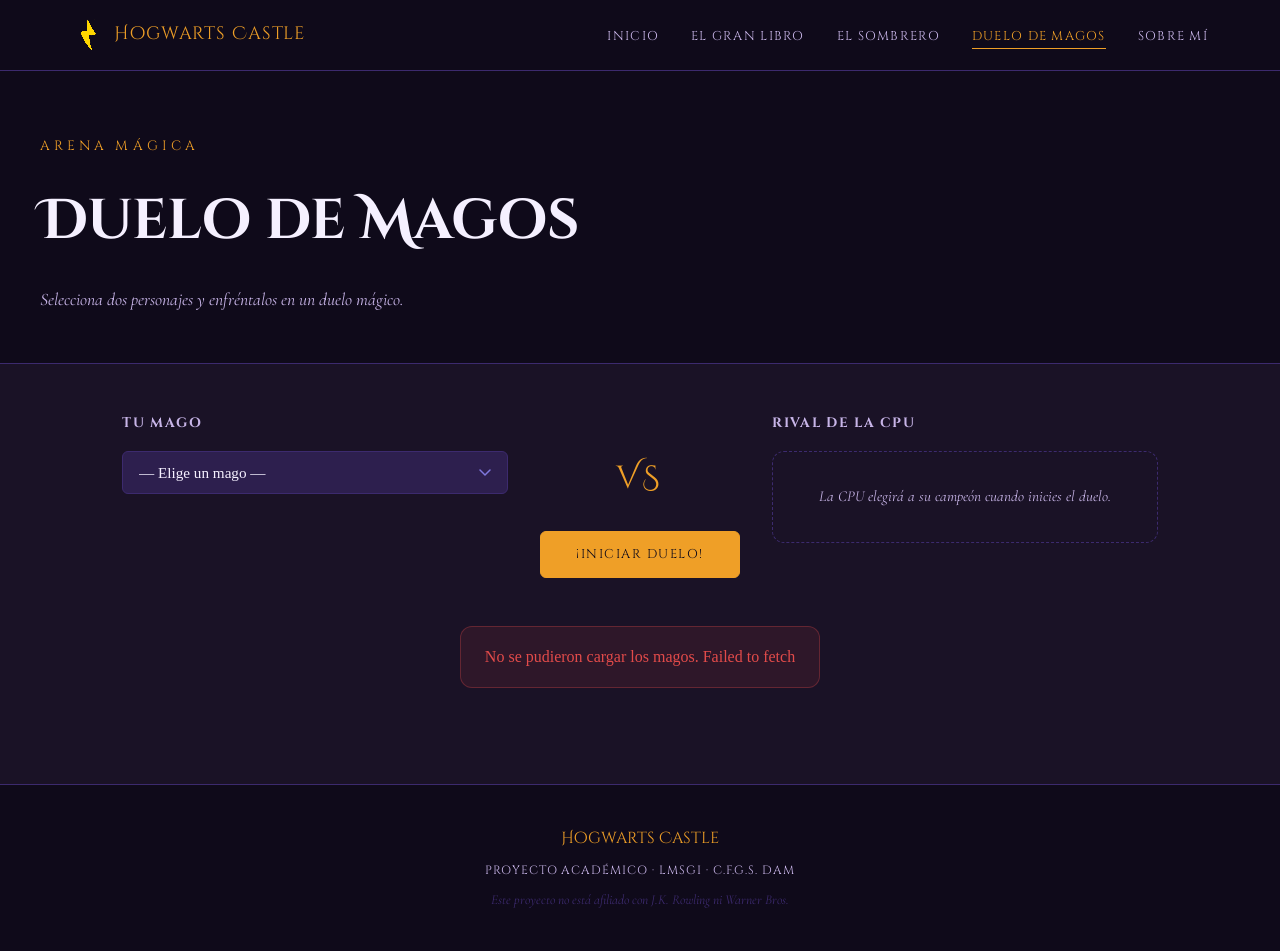
==== pages/duelo.html @ 5b871b7b "version buena sin comentarios completados" ====
<!DOCTYPE html>
<html lang="es">
  <head>
    <meta charset="UTF-8" />
    <meta name="viewport" content="width=device-width, initial-scale=1.0" />
    <meta name="author" content="TuNombre" />
    <meta name="description" content="Duelo de Magos - Enfrenta a dos personajes de Harry Potter" />
    <title>Duelo de Magos | Hogwarts Castle</title>
    <link rel="icon" type="image/x-icon" href="../img/favicon.png" />
    <link rel="stylesheet" href="../css/styles.css" />
    <link rel="preconnect" href="https://fonts.googleapis.com" />
    <link rel="preconnect" href="https://fonts.gstatic.com" crossorigin />
    <link
      href="https://fonts.googleapis.com/css2?family=Cinzel:wght@400;700&family=Cinzel+Decorative:wght@400;700&family=IM+Fell+English:ital,wght@0,400;1,400&family=Cormorant+Garamond:ital,wght@0,400;0,600;1,400&family=Crimson+Text:ital,wght@0,400;1,400&display=swap"
      rel="stylesheet"
    />
  </head>
  <body>

    <!-- HEADER -->
    <header class="site-header">
      <div class="header-inner">
        <div class="logo">
          <img src="../img/logo.png" alt="Logo" class="logo-symbol" />
          <a href="../index.html" class="logo-text">Hogwarts Castle</a>
        </div>
        <nav class="main-nav">
          <button class="nav-toggle" aria-label="Abrir menú">&#9776;</button>
          <ul class="nav-list">
            <li><a href="../index.html" class="nav-link">Inicio</a></li>
            <li><a href="libro.html" class="nav-link">El Gran Libro</a></li>
            <li><a href="sombrero.html" class="nav-link">El Sombrero</a></li>
            <li><a href="duelo.html" class="nav-link active">Duelo de Magos</a></li>
            <li><a href="sobre-mi.html" class="nav-link">Sobre mí</a></li>
          </ul>
        </nav>
      </div>
    </header>

    <!-- MAIN -->
    <main class="site-main">

      <!-- PAGE HERO -->
      <section class="page-hero">
        <div class="page-hero__content">
          <p class="hero-eyebrow">Arena mágica</p>
          <h1 class="page-hero__title">Duelo de Magos</h1>
          <p class="page-hero__desc">
            Selecciona dos personajes y enfréntalos en un duelo mágico.
          </p>
        </div>
      </section>

      <!-- SELECCIÓN DE MAGOS -->
      <section class="duel-section">
        <div class="duel-container">

          <!-- MAGO 1 — elegido por el jugador -->
          <div class="duelist-panel" id="panel-1">
            <h2 class="duelist-panel__title">Tu mago</h2>
            <select class="duelist-select" id="select-1" aria-label="Seleccionar tu mago">
              <option value="">— Elige un mago —</option>
            </select>
            <div class="duelist-card hidden" id="card-1"></div>
          </div>

          <!-- VS -->
          <div class="duel-vs" aria-hidden="true">
            <span class="duel-vs__text">VS</span>
            <button class="btn btn--primary duel-btn" id="btn-duel">
              ¡Iniciar duelo!
            </button>
          </div>

          <!-- MAGO 2 — elegido por la CPU -->
          <div class="duelist-panel" id="panel-2">
            <h2 class="duelist-panel__title">Rival de la CPU</h2>
            <p class="cpu-hint" id="cpu-hint">
              La CPU elegirá a su campeón cuando inicies el duelo.
            </p>
            <div class="duelist-card hidden" id="card-2"></div>
          </div>

        </div>

        <!-- RESULTADO DEL DUELO -->
        <div class="duel-result hidden" id="duel-result">
          <p class="duel-result__text" id="duel-result-text"></p>
        </div>

        <!-- ESTADOS -->
        <div class="loading-state hidden" id="duel-loading">
          <p class="loading-text">Cargando magos...</p>
        </div>
        <div class="error-state hidden" id="duel-error">
          <p class="error-text" id="duel-error-text"></p>
        </div>

      </section>

    </main>

    <!-- FOOTER -->
    <footer class="site-footer">
      <div class="footer-inner">
        <p class="footer-brand">Hogwarts Castle</p>
        <p class="footer-copy">Proyecto académico · LMSGI · C.F.G.S. DAM</p>
        <p class="footer-disclaimer">Este proyecto no está afiliado con J.K. Rowling ni Warner Bros.</p>
      </div>
    </footer>

    <script src="../js/script.js"></script>
  </body>
</html>
---- css/styles.css ----
/* =============================================
   HOGWARTS CASTLE — styles.css
   Fuente de referencia: lenguajecss.com
   ============================================= */

/* --- VARIABLES CSS ---
   lenguajecss.com → CSS → Custom Properties */
:root {
  --color-bg:         #1A1226;
  --color-bg-card:    #2D1F4E;
  --color-bg-deep:    #0F0A1A;
  --color-accent:     #7F77DD;
  --color-gold:       #EF9F27;
  --color-text:       #F5F0FF;
  --color-text-muted: #C8B5E8;
  --color-border:     #3C2A6E;

  --color-gryffindor: #740001;
  --color-gryffindor-gold: #FFC500;
  --color-slytherin:  #1A472A;
  --color-slytherin-silver: #C0C0C0;
  --color-ravenclaw:  #0E1A40;
  --color-ravenclaw-bronze: #946B2D;
  --color-hufflepuff: #ECB939;
  --color-hufflepuff-black: #2E2E2E;

  --font-display:  'Cinzel Decorative', serif;
  --font-heading:  'Cinzel', serif;
  --font-body:     'IM Fell English', serif;
  --font-elegant:  'Cormorant Garamond', serif;

  --radius-sm:  6px;
  --radius-md:  12px;
  --radius-lg:  20px;

  --transition: 0.3s ease;
}

/* --- RESET BÁSICO ---
   lenguajehtml.com → HTML → Estructura */
*, *::before, *::after {
  box-sizing: border-box;
  margin: 0;
  padding: 0;
}

/* --- SCROLLBAR PERSONALIZADA ---
   NIVEL INTERMEDIO — Pseudoelementos ::-webkit-scrollbar para decorar
   la barra de scroll en navegadores Chromium y Safari.
   @see https://lenguajecss.com/css/otras-propiedades/scrollbar/ */
::-webkit-scrollbar {
  width: 8px;
}

::-webkit-scrollbar-track {
  background-color: var(--color-bg-deep);
  border-left: 1px solid var(--color-border);
}

::-webkit-scrollbar-thumb {
  background-color: var(--color-bg-card);
  border-radius: 10px;
  border: 2px solid var(--color-bg-deep);
}

::-webkit-scrollbar-thumb:hover {
  background-color: var(--color-accent);
}

::-webkit-scrollbar-corner {
  background-color: var(--color-bg-deep);
}

/* --- BASE ---
   lenguajecss.com → CSS → Selectores */
html {
  scroll-behavior: smooth;
}

body {
  background-color: var(--color-bg);
  color: var(--color-text);
  font-family: var(--font-body);
  font-size: 1rem;
  line-height: 1.7;
  min-height: 100vh;
  display: flex;
  flex-direction: column;
}

a {
  color: inherit;
  text-decoration: none;
}

ul {
  list-style: none;
}

img {
  max-width: 100%;
  display: block;
}

/* =============================================
   HEADER
   lenguajecss.com → CSS → Flexbox
   ============================================= */
.site-header {
  position: sticky;
  top: 0;
  z-index: 100;
  background-color: var(--color-bg-deep);
  border-bottom: 1px solid var(--color-border);
}

.header-inner {
  max-width: 1200px;
  margin: 0 auto;
  padding: 0 2rem;
  height: 70px;
  display: flex;
  align-items: center;
  justify-content: space-between;
}

/* Logo */
.logo {
  display: flex;
  align-items: center;
  gap: 10px;
}

.logo-symbol {
  font-size: 1.4rem;
  color: var(--color-gold);
}

.logo-text {
  font-family: var(--font-display);
  font-size: 1.1rem;
  color: var(--color-gold);
  letter-spacing: 0.05em;
}

/* Nav */
.nav-list {
  display: flex;
  gap: 2rem;
  align-items: center;
}

.nav-link {
  font-family: var(--font-heading);
  font-size: 0.8rem;
  letter-spacing: 0.1em;
  color: var(--color-text-muted);
  text-transform: uppercase;
  transition: color var(--transition);
  position: relative;
}

/* lenguajecss.com → CSS → Pseudoelementos */
.nav-link::after {
  content: '';
  position: absolute;
  bottom: -4px;
  left: 0;
  width: 0;
  height: 1px;
  background-color: var(--color-gold);
  transition: width var(--transition);
}

.nav-link:hover,
.nav-link.active {
  color: var(--color-gold);
}

.nav-link:hover::after,
.nav-link.active::after {
  width: 100%;
}

/* Botón hamburguesa (oculto por defecto en desktop) */
.nav-toggle {
  display: none;
  background: none;
  border: 1px solid var(--color-border);
  color: var(--color-text);
  font-size: 1.2rem;
  padding: 6px 10px;
  border-radius: var(--radius-sm);
  cursor: pointer;
  transition: border-color var(--transition);
}

.nav-toggle:hover {
  border-color: var(--color-gold);
  color: var(--color-gold);
}

/* =============================================
   MAIN
   ============================================= */
.site-main {
  flex: 1;
}

/* =============================================
   HERO
   lenguajecss.com → CSS → Position
   lenguajecss.com → CSS → Animations
   ============================================= */
.hero {
  position: relative;
  min-height: 92vh;
  display: flex;
  align-items: center;
  justify-content: center;
  overflow: hidden;
  text-align: center;
  padding: 4rem 2rem;
}

/* Fondo estrellado animado
   lenguajecss.com → CSS → Animations → @keyframes */
.hero-bg {
  position: absolute;
  inset: 0;
  background-color: var(--color-bg-deep);
  z-index: 0;
}

.stars {
  position: absolute;
  inset: 0;
  background-image:
    radial-gradient(1px 1px at 10% 20%, #fff 0%, transparent 100%),
    radial-gradient(1px 1px at 30% 60%, #fff 0%, transparent 100%),
    radial-gradient(1px 1px at 50% 10%, #fff 0%, transparent 100%),
    radial-gradient(1px 1px at 70% 80%, #fff 0%, transparent 100%),
    radial-gradient(1px 1px at 90% 40%, #fff 0%, transparent 100%),
    radial-gradient(1px 1px at 20% 90%, #fff 0%, transparent 100%),
    radial-gradient(1px 1px at 60% 50%, #fff 0%, transparent 100%),
    radial-gradient(1px 1px at 80% 15%, #fff 0%, transparent 100%),
    radial-gradient(1px 1px at 40% 35%, #fff 0%, transparent 100%),
    radial-gradient(1px 1px at 55% 75%, #fff 0%, transparent 100%);
  opacity: 0.6;
  animation: twinkle 4s ease-in-out infinite alternate;
}

.stars--2 {
  background-image:
    radial-gradient(1px 1px at 15% 55%, #C8B5E8 0%, transparent 100%),
    radial-gradient(1px 1px at 45% 25%, #C8B5E8 0%, transparent 100%),
    radial-gradient(1px 1px at 75% 65%, #C8B5E8 0%, transparent 100%),
    radial-gradient(1px 1px at 85% 90%, #C8B5E8 0%, transparent 100%),
    radial-gradient(1px 1px at 25% 45%, #C8B5E8 0%, transparent 100%),
    radial-gradient(1px 1px at 65% 30%, #C8B5E8 0%, transparent 100%);
  opacity: 0.4;
  animation: twinkle 6s ease-in-out infinite alternate-reverse;
}

.stars--3 {
  background-image:
    radial-gradient(2px 2px at 35% 70%, var(--color-gold) 0%, transparent 100%),
    radial-gradient(2px 2px at 60% 20%, var(--color-gold) 0%, transparent 100%),
    radial-gradient(2px 2px at 80% 50%, var(--color-gold) 0%, transparent 100%);
  opacity: 0.3;
  animation: twinkle 8s ease-in-out infinite alternate;
}

@keyframes twinkle {
  0%   { opacity: 0.3; }
  100% { opacity: 0.8; }
}

/* Contenido hero */
.hero-content {
  position: relative;
  z-index: 1;
  max-width: 700px;
}

.hero-eyebrow {
  font-family: var(--font-heading);
  font-size: 0.85rem;
  letter-spacing: 0.3em;
  text-transform: uppercase;
  color: var(--color-gold);
  margin-bottom: 1rem;
  animation: fadeInDown 0.8s ease both;
}

.hero-title {
  font-family: var(--font-display);
  font-size: clamp(2.5rem, 8vw, 5rem);
  color: var(--color-text);
  line-height: 1.1;
  margin-bottom: 1.5rem;
  animation: fadeInDown 0.8s ease 0.2s both;
}

/* lenguajecss.com → CSS → Text → text-shadow */
.hero-title {
  text-shadow: 0 0 40px rgba(127, 119, 221, 0.4);
}

.hero-subtitle {
  font-family: var(--font-elegant);
  font-size: 1.2rem;
  font-style: italic;
  color: var(--color-text-muted);
  margin-bottom: 2.5rem;
  animation: fadeInDown 0.8s ease 0.4s both;
}

/* Runas decorativas
   lenguajecss.com → CSS → Position → absolute */
.hero-deco {
  position: absolute;
  inset: 0;
  z-index: 0;
  pointer-events: none;
}

.deco-rune {
  position: absolute;
  font-family: var(--font-display);
  font-size: 8rem;
  color: var(--color-accent);
  opacity: 0.04;
  animation: float 6s ease-in-out infinite;
}

.deco-rune:nth-child(1) { top: 10%; left: 5%; }
.deco-rune--2           { top: 60%; right: 5%; animation-delay: 2s; }
.deco-rune--3           { bottom: 10%; left: 45%; animation-delay: 4s; }

@keyframes float {
  0%, 100% { transform: translateY(0); }
  50%       { transform: translateY(-6px); }
}

/* =============================================
   BOTONES
   lenguajecss.com → CSS → Transitions
   ============================================= */
.btn {
  display: inline-block;
  font-family: var(--font-heading);
  font-size: 0.8rem;
  letter-spacing: 0.12em;
  text-transform: uppercase;
  padding: 0.9rem 2.2rem;
  border-radius: var(--radius-sm);
  border: 1px solid currentColor;
  cursor: pointer;
  transition: background-color var(--transition),
              color var(--transition),
              transform var(--transition),
              box-shadow var(--transition);
  animation: fadeInDown 0.8s ease 0.6s both;
}

.btn:hover {
  transform: translateY(-2px);
}

.btn:active {
  transform: translateY(0) scale(0.98);
}

.btn--primary {
  background-color: var(--color-gold);
  color: var(--color-bg-deep);
  border-color: var(--color-gold);
}

.btn--primary:hover {
  background-color: transparent;
  color: var(--color-gold);
  box-shadow: 0 0 20px rgba(239, 159, 39, 0.3);
}

.btn--card {
  background-color: transparent;
  color: var(--color-text-muted);
  border-color: var(--color-border);
  width: 100%;
  text-align: center;
  margin-top: auto;
}

.btn--card:hover {
  border-color: var(--color-accent);
  color: var(--color-text);
  background-color: rgba(127, 119, 221, 0.1);
}

.btn--gold {
  border-color: var(--color-gold);
  color: var(--color-gold);
}

.btn--gold:hover {
  background-color: rgba(239, 159, 39, 0.15);
  box-shadow: 0 0 20px rgba(239, 159, 39, 0.2);
}

.btn--purple {
  border-color: var(--color-accent);
  color: var(--color-accent);
}

.btn--purple:hover {
  background-color: rgba(127, 119, 221, 0.15);
  box-shadow: 0 0 20px rgba(127, 119, 221, 0.2);
}

/* =============================================
   SECCIÓN CARDS
   lenguajecss.com → CSS → Grid
   ============================================= */
.sections {
  padding: 6rem 2rem;
  max-width: 1200px;
  margin: 0 auto;
}

.section-header {
  text-align: center;
  margin-bottom: 4rem;
}

.section-title {
  font-family: var(--font-heading);
  font-size: clamp(1.5rem, 4vw, 2.2rem);
  letter-spacing: 0.08em;
  color: var(--color-text);
  margin-bottom: 0.8rem;
}

.section-desc {
  font-family: var(--font-elegant);
  font-size: 1.1rem;
  font-style: italic;
  color: var(--color-text-muted);
}

.cards-grid {
  display: grid;
  grid-template-columns: repeat(auto-fit, minmax(300px, 1fr));
  gap: 2rem;
}

/* =============================================
   PORTAL CARDS
   lenguajecss.com → CSS → Flexbox
   lenguajecss.com → CSS → Transitions
   ============================================= */
.portal-card {
  position: relative;
  background-color: var(--color-bg-card);
  border: 1px solid var(--color-border);
  border-radius: var(--radius-md);
  padding: 2.5rem 2rem;
  display: flex;
  flex-direction: column;
  gap: 1.2rem;
  overflow: hidden;
  transition: transform var(--transition), border-color var(--transition);
}

.portal-card:hover {
  transform: translateY(-6px);
  border-color: var(--color-accent);
}

.portal-card--featured {
  border-color: var(--color-gold);
}

.portal-card--featured:hover {
  border-color: var(--color-gold);
}

/* Glow de fondo
   lenguajecss.com → CSS → Position */
.portal-card__glow {
  position: absolute;
  top: -40px;
  right: -40px;
  width: 140px;
  height: 140px;
  border-radius: 16px;
  background-color: var(--color-accent);
  opacity: 0.07;
  transition: opacity var(--transition);
  pointer-events: none;
}

.portal-card:hover .portal-card__glow {
  opacity: 0.14;
}

.portal-card__glow--gold     { background-color: var(--color-gold); }
.portal-card__glow--purple   { background-color: var(--color-accent); }

.portal-card__icon {
  font-size: 2.5rem;
  line-height: 1;
}

.portal-card__title {
  font-family: var(--font-heading);
  font-size: 1.1rem;
  letter-spacing: 0.06em;
  color: var(--color-text);
}

.portal-card__desc {
  font-family: var(--font-body);
  font-size: 0.95rem;
  color: var(--color-text-muted);
  line-height: 1.7;
}

.portal-card__badge {
  display: inline-block;
  font-family: var(--font-heading);
  font-size: 0.7rem;
  letter-spacing: 0.12em;
  text-transform: uppercase;
  padding: 4px 12px;
  border-radius: 20px;
  background-color: rgba(239, 159, 39, 0.15);
  color: var(--color-gold);
  border: 1px solid rgba(239, 159, 39, 0.3);
  width: fit-content;
}

.portal-card__badge--purple {
  background-color: rgba(127, 119, 221, 0.15);
  color: var(--color-accent);
  border-color: rgba(127, 119, 221, 0.3);
}

/* Tags de casas */
.portal-card__tags {
  display: flex;
  flex-wrap: wrap;
  gap: 6px;
}

.tag {
  font-family: var(--font-heading);
  font-size: 0.65rem;
  letter-spacing: 0.08em;
  text-transform: uppercase;
  padding: 3px 10px;
  border-radius: 20px;
  border: 1px solid transparent;
}

.tag--gryffindor {
  background-color: rgba(116, 0, 1, 0.3);
  color: var(--color-gryffindor-gold);
  border-color: rgba(116, 0, 1, 0.5);
}

.tag--slytherin {
  background-color: rgba(26, 71, 42, 0.3);
  color: var(--color-slytherin-silver);
  border-color: rgba(26, 71, 42, 0.5);
}

.tag--ravenclaw {
  background-color: rgba(14, 26, 64, 0.5);
  color: var(--color-ravenclaw-bronze);
  border-color: rgba(14, 26, 64, 0.8);
}

.tag--hufflepuff {
  background-color: rgba(236, 185, 57, 0.15);
  color: var(--color-hufflepuff);
  border-color: rgba(236, 185, 57, 0.3);
}

/* =============================================
   CITA MÁGICA
   lenguajecss.com → CSS → Text
   ============================================= */
.quote-section {
  padding: 5rem 2rem;
  background-color: var(--color-bg-deep);
  border-top: 1px solid var(--color-border);
  border-bottom: 1px solid var(--color-border);
}

.magic-quote {
  max-width: 800px;
  margin: 0 auto;
  text-align: center;
}

.magic-quote__text {
  font-family: var(--font-elegant);
  font-size: clamp(1.2rem, 3vw, 1.8rem);
  font-style: italic;
  color: var(--color-text-muted);
  line-height: 1.6;
  margin-bottom: 1.5rem;
}

.magic-quote__author {
  font-family: var(--font-heading);
  font-size: 0.8rem;
  letter-spacing: 0.15em;
  color: var(--color-gold);
  text-transform: uppercase;
  font-style: normal;
}

/* =============================================
   FOOTER
   lenguajecss.com → CSS → Flexbox
   ============================================= */
.site-footer {
  background-color: var(--color-bg-deep);
  border-top: 1px solid var(--color-border);
  padding: 2.5rem 2rem;
}

.footer-inner {
  max-width: 1200px;
  margin: 0 auto;
  text-align: center;
  display: flex;
  flex-direction: column;
  gap: 0.5rem;
}

.footer-brand {
  font-family: var(--font-display);
  font-size: 1rem;
  color: var(--color-gold);
}

.footer-copy {
  font-family: var(--font-heading);
  font-size: 0.75rem;
  letter-spacing: 0.08em;
  color: var(--color-text-muted);
  text-transform: uppercase;
}

.footer-disclaimer {
  font-family: var(--font-elegant);
  font-size: 0.85rem;
  font-style: italic;
  color: var(--color-border);
}

/* =============================================
   ANIMACIONES DE ENTRADA
   lenguajecss.com → CSS → Animations
   ============================================= */
@keyframes fadeInDown {
  from {
    opacity: 0;
    transform: translateY(-20px);
  }
  to {
    opacity: 1;
    transform: translateY(0);
  }
}

@keyframes fadeInUp {
  from {
    opacity: 0;
    transform: translateY(20px);
  }
  to {
    opacity: 1;
    transform: translateY(0);
  }
}

/* Animación de entrada para las cards
   lenguajecss.com → CSS → Animations → animation-delay */
.portal-card:nth-child(1) { animation: fadeInUp 0.6s ease 0.1s both; }
.portal-card:nth-child(2) { animation: fadeInUp 0.6s ease 0.3s both; }
.portal-card:nth-child(3) { animation: fadeInUp 0.6s ease 0.5s both; }

/* =============================================
   RESPONSIVE
   lenguajecss.com → CSS → Media Queries
   ============================================= */
@media (max-width: 768px) {
  .nav-toggle {
    display: block;
  }

  .nav-list {
    display: none;
    position: absolute;
    top: 70px;
    left: 0;
    right: 0;
    background-color: var(--color-bg-deep);
    border-bottom: 1px solid var(--color-border);
    flex-direction: column;
    gap: 0;
    padding: 1rem 0;
    z-index: 99;
  }

  .nav-list.nav-list--open {
    display: flex;
  }

  .nav-link {
    padding: 0.8rem 2rem;
    width: 100%;
    display: block;
  }

  .cards-grid {
    grid-template-columns: 1fr;
  }

  .hero-title {
    font-size: 2.5rem;
  }
}

/* =============================================
   PAGE HERO (páginas internas)
   lenguajecss.com → CSS → Flexbox
   ============================================= */
.page-hero {
  background-color: var(--color-bg-deep);
  border-bottom: 1px solid var(--color-border);
  padding: 4rem 2rem 3rem;
}

.page-hero__content {
  max-width: 1200px;
  margin: 0 auto;
}

.page-hero__title {
  font-family: var(--font-display);
  font-size: clamp(2rem, 5vw, 3.5rem);
  color: var(--color-text);
  margin-bottom: 1rem;
  animation: fadeInDown 0.6s ease both;
}

.page-hero__desc {
  font-family: var(--font-elegant);
  font-size: 1.1rem;
  font-style: italic;
  color: var(--color-text-muted);
  max-width: 600px;
  animation: fadeInDown 0.6s ease 0.2s both;
}

/* =============================================
   ESTADOS COMPARTIDOS: carga, error, hidden
   lenguajecss.com → CSS → Display
   ============================================= */
.hidden {
  display: none !important;
}

.loading-state {
  text-align: center;
  padding: 4rem 2rem;
}

.loading-text {
  font-family: var(--font-elegant);
  font-size: 1.1rem;
  font-style: italic;
  color: var(--color-text-muted);
  animation: pulse 1.5s ease-in-out infinite;
}

@keyframes pulse {
  0%, 100% { opacity: 0.5; }
  50%       { opacity: 1; }
}

.error-state {
  text-align: center;
  padding: 3rem 2rem;
}

.error-text {
  font-family: var(--font-body);
  font-size: 1rem;
  color: #E24B4A;
  background-color: rgba(226, 75, 74, 0.1);
  border: 1px solid rgba(226, 75, 74, 0.3);
  border-radius: var(--radius-md);
  padding: 1rem 1.5rem;
  display: inline-block;
}

/* =============================================
   LIBRO.HTML — FILTROS
   lenguajecss.com → CSS → Flexbox
   ============================================= */
.filters-section {
  padding: 2rem 2rem 0;
  max-width: 1200px;
  margin: 0 auto;
}

.filters-inner {
  display: flex;
  align-items: center;
  gap: 1.2rem;
  flex-wrap: wrap;
}

.filters-label {
  font-family: var(--font-heading);
  font-size: 0.75rem;
  letter-spacing: 0.1em;
  text-transform: uppercase;
  color: var(--color-text-muted);
  white-space: nowrap;
}

.filters-group {
  display: flex;
  gap: 0.6rem;
  flex-wrap: wrap;
}

/* Botones de filtro
   lenguajecss.com → CSS → Transitions */
.filter-btn {
  font-family: var(--font-heading);
  font-size: 0.72rem;
  letter-spacing: 0.1em;
  text-transform: uppercase;
  padding: 0.5rem 1.2rem;
  border-radius: 20px;
  border: 1px solid var(--color-border);
  background-color: transparent;
  color: var(--color-text-muted);
  cursor: pointer;
  transition: all var(--transition);
}

.filter-btn:hover {
  border-color: var(--color-accent);
  color: var(--color-text);
}

.filter-btn.active {
  color: var(--color-text);
}

.filter-btn--all.active {
  background-color: var(--color-accent);
  border-color: var(--color-accent);
  color: #fff;
}

.filter-btn--gryffindor { border-color: rgba(116,0,1,0.5); color: var(--color-gryffindor-gold); }
.filter-btn--gryffindor:hover,
.filter-btn--gryffindor.active {
  background-color: var(--color-gryffindor);
  border-color: var(--color-gryffindor);
  color: var(--color-gryffindor-gold);
}

.filter-btn--slytherin { border-color: rgba(26,71,42,0.5); color: var(--color-slytherin-silver); }
.filter-btn--slytherin:hover,
.filter-btn--slytherin.active {
  background-color: var(--color-slytherin);
  border-color: var(--color-slytherin);
  color: var(--color-slytherin-silver);
}

.filter-btn--ravenclaw { border-color: rgba(14,26,64,0.8); color: var(--color-ravenclaw-bronze); }
.filter-btn--ravenclaw:hover,
.filter-btn--ravenclaw.active {
  background-color: var(--color-ravenclaw);
  border-color: var(--color-ravenclaw);
  color: var(--color-ravenclaw-bronze);
}

.filter-btn--hufflepuff { border-color: rgba(236,185,57,0.3); color: var(--color-hufflepuff); }
.filter-btn--hufflepuff:hover,
.filter-btn--hufflepuff.active {
  background-color: rgba(236,185,57,0.2);
  border-color: var(--color-hufflepuff);
  color: var(--color-hufflepuff);
}

/* =============================================
   LIBRO.HTML — BUSCADOR
   lenguajecss.com → CSS → Forms
   ============================================= */
.search-section {
  padding: 1.5rem 2rem 0;
  max-width: 1200px;
  margin: 0 auto;
  display: flex;
  justify-content: center;
}

.search-inner {
  max-width: 460px;
  width: 100%;
}

.search-input {
  width: 100%;
  padding: 0.75rem 1.2rem;
  background-color: var(--color-bg-card);
  border: 1px solid var(--color-border);
  border-radius: var(--radius-sm);
  color: var(--color-text);
  font-family: var(--font-body);
  font-size: 0.95rem;
  transition: border-color var(--transition);
  outline: none;
}

.search-input::placeholder {
  color: var(--color-text-muted);
  opacity: 0.6;
}

.search-input:focus {
  border-color: var(--color-accent);
}

.results-count {
  max-width: 1200px;
  margin: 1rem auto 0;
  padding: 0 2rem;
  font-family: var(--font-heading);
  font-size: 0.75rem;
  letter-spacing: 0.08em;
  text-transform: uppercase;
  color: var(--color-text-muted);
}

/* =============================================
   LIBRO.HTML — GRID DE PERSONAJES
   lenguajecss.com → CSS → Grid
   ============================================= */
.characters-section {
  max-width: 1200px;
  margin: 0 auto;
  padding: 2rem;
}

.characters-grid {
  display: grid;
  grid-template-columns: repeat(auto-fill, minmax(200px, 1fr));
  gap: 1.5rem;
}

/* Tarjeta de personaje
   lenguajecss.com → CSS → Transitions */
.character-card {
  background-color: var(--color-bg-card);
  border: 1px solid var(--color-border);
  border-radius: var(--radius-md);
  overflow: hidden;
  cursor: pointer;
  transition: transform var(--transition), border-color var(--transition);
  animation: fadeInUp 0.4s ease both;
}

.character-card:hover {
  transform: translateY(-4px);
  border-color: var(--color-accent);
}

.character-card.gryffindor { border-color: rgba(116,0,1,0.6); }
.character-card.gryffindor:hover { border-color: var(--color-gryffindor-gold); }
.character-card.slytherin  { border-color: rgba(26,71,42,0.6); }
.character-card.slytherin:hover  { border-color: var(--color-slytherin-silver); }
.character-card.ravenclaw  { border-color: rgba(14,26,64,0.8); }
.character-card.ravenclaw:hover  { border-color: var(--color-ravenclaw-bronze); }
.character-card.hufflepuff { border-color: rgba(236,185,57,0.3); }
.character-card.hufflepuff:hover { border-color: var(--color-hufflepuff); }

.character-card__img-wrapper {
  aspect-ratio: 3 / 4;
  overflow: hidden;
  background-color: var(--color-bg-deep);
}

.character-card__img {
  width: 100%;
  height: 100%;
  object-fit: cover;
  transition: transform 0.4s ease;
}

.character-card:hover .character-card__img {
  transform: scale(1.05);
}

.character-card__no-img {
  width: 100%;
  height: 100%;
  display: flex;
  align-items: center;
  justify-content: center;
  font-size: 3rem;
  color: var(--color-border);
}

.character-card__body {
  padding: 1rem;
}

.character-card__name {
  font-family: var(--font-heading);
  font-size: 0.85rem;
  letter-spacing: 0.04em;
  color: var(--color-text);
  margin-bottom: 0.4rem;
}

.character-card__house {
  font-family: var(--font-body);
  font-size: 0.8rem;
  font-style: italic;
  color: var(--color-text-muted);
}

/* =============================================
   LIBRO.HTML — MODAL
   lenguajecss.com → CSS → Position
   ============================================= */
.modal-overlay {
  position: fixed;
  inset: 0;
  background-color: rgba(10, 6, 20, 0.85);
  z-index: 200;
  display: flex;
  align-items: center;
  justify-content: center;
  padding: 2rem;
  animation: fadeIn 0.2s ease both;
}

@keyframes fadeIn {
  from { opacity: 0; }
  to   { opacity: 1; }
}

.modal {
  background-color: var(--color-bg-card);
  border: 1px solid var(--color-border);
  border-radius: var(--radius-lg);
  max-width: 560px;
  width: 100%;
  max-height: 85vh;
  overflow-y: auto;
  position: relative;
  animation: fadeInDown 0.3s ease both;
}

.modal-close {
  position: absolute;
  top: 1rem;
  right: 1rem;
  background: none;
  border: 1px solid var(--color-border);
  color: var(--color-text-muted);
  width: 32px;
  height: 32px;
  border-radius: 16px;
  cursor: pointer;
  font-size: 0.9rem;
  display: flex;
  align-items: center;
  justify-content: center;
  transition: all var(--transition);
  z-index: 1;
}

.modal-close:hover {
  border-color: var(--color-gold);
  color: var(--color-gold);
}

.modal-content {
  padding: 2rem;
}

.modal-img-wrapper {
  width: 140px;
  height: 180px;
  border-radius: var(--radius-md);
  overflow: hidden;
  background-color: var(--color-bg-deep);
  margin: 0 auto 1.5rem;
  border: 1px solid var(--color-border);
}

.modal-img {
  width: 100%;
  height: 100%;
  object-fit: cover;
}

.modal-no-img {
  width: 100%;
  height: 100%;
  display: flex;
  align-items: center;
  justify-content: center;
  font-size: 4rem;
}

.modal-name {
  font-family: var(--font-display);
  font-size: 1.4rem;
  color: var(--color-text);
  text-align: center;
  margin-bottom: 0.5rem;
}

.modal-house-badge {
  display: block;
  width: fit-content;
  margin: 0 auto 1.5rem;
  font-family: var(--font-heading);
  font-size: 0.7rem;
  letter-spacing: 0.1em;
  text-transform: uppercase;
  padding: 4px 14px;
  border-radius: 20px;
}

.modal-house-badge.gryffindor {
  background-color: rgba(116,0,1,0.3);
  color: var(--color-gryffindor-gold);
  border: 1px solid var(--color-gryffindor);
}
.modal-house-badge.slytherin {
  background-color: rgba(26,71,42,0.3);
  color: var(--color-slytherin-silver);
  border: 1px solid var(--color-slytherin);
}
.modal-house-badge.ravenclaw {
  background-color: rgba(14,26,64,0.4);
  color: var(--color-ravenclaw-bronze);
  border: 1px solid var(--color-ravenclaw);
}
.modal-house-badge.hufflepuff {
  background-color: rgba(236,185,57,0.15);
  color: var(--color-hufflepuff);
  border: 1px solid rgba(236,185,57,0.4);
}
.modal-house-badge.no-house {
  background-color: rgba(127,119,221,0.1);
  color: var(--color-accent);
  border: 1px solid var(--color-accent);
}

.modal-data {
  display: grid;
  grid-template-columns: 1fr 1fr;
  gap: 0.8rem;
  margin-top: 1rem;
}

.modal-data-item {
  background-color: var(--color-bg-deep);
  border: 1px solid var(--color-border);
  border-radius: var(--radius-sm);
  padding: 0.7rem 1rem;
}

.modal-data-item__label {
  font-family: var(--font-heading);
  font-size: 0.65rem;
  letter-spacing: 0.1em;
  text-transform: uppercase;
  color: var(--color-text-muted);
  display: block;
  margin-bottom: 0.3rem;
}

.modal-data-item__value {
  font-family: var(--font-body);
  font-size: 0.9rem;
  color: var(--color-text);
}

/* =============================================
   SOMBRERO.HTML — QUIZ
   lenguajecss.com → CSS → Flexbox
   ============================================= */
.quiz-section {
  padding: 4rem 2rem;
  max-width: 700px;
  margin: 0 auto;
}

.quiz-container {
  display: flex;
  flex-direction: column;
  gap: 2.5rem;
  align-items: center;
}

.hat-wrapper {
  text-align: center;
  position: relative;
}

.hat {
  font-size: 5rem;
  display: block;
  animation: float 3s ease-in-out infinite;
}

.hat-speech {
  background-color: var(--color-bg-card);
  border: 1px solid var(--color-border);
  border-radius: var(--radius-md);
  padding: 1rem 1.5rem;
  margin-top: 1rem;
  font-family: var(--font-elegant);
  font-size: 1rem;
  font-style: italic;
  color: var(--color-text-muted);
  max-width: 400px;
}

.question-card {
  background-color: var(--color-bg-card);
  border: 1px solid var(--color-border);
  border-radius: var(--radius-lg);
  padding: 2.5rem 2rem;
  width: 100%;
  animation: fadeInUp 0.4s ease both;
}

.question-number {
  font-family: var(--font-heading);
  font-size: 0.75rem;
  letter-spacing: 0.12em;
  text-transform: uppercase;
  color: var(--color-gold);
  margin-bottom: 1rem;
}

.question-text {
  font-family: var(--font-body);
  font-size: 1.15rem;
  color: var(--color-text);
  line-height: 1.6;
  margin-bottom: 1.8rem;
}

.answers-grid {
  display: grid;
  grid-template-columns: 1fr 1fr;
  gap: 0.8rem;
}

/* Botón de respuesta
   lenguajecss.com → CSS → Transitions */
.answer-btn {
  background-color: var(--color-bg-deep);
  border: 1px solid var(--color-border);
  border-radius: var(--radius-sm);
  padding: 0.9rem 1rem;
  color: var(--color-text-muted);
  font-family: var(--font-body);
  font-size: 0.9rem;
  cursor: pointer;
  text-align: left;
  transition: all var(--transition);
  line-height: 1.4;
}

.answer-btn:hover {
  border-color: var(--color-gold);
  color: var(--color-text);
  background-color: rgba(239, 159, 39, 0.08);
  transform: translateY(-1px);
}

/* Barra de progreso
   lenguajecss.com → CSS → Transitions */
.progress-bar-wrapper {
  width: 100%;
  height: 4px;
  background-color: var(--color-bg-card);
  border-radius: 2px;
  overflow: hidden;
}

.progress-bar {
  height: 100%;
  background-color: var(--color-gold);
  border-radius: 2px;
  transition: width 0.4s ease;
  width: 0%;
}

/* =============================================
   SOMBRERO.HTML — RESULTADO
   lenguajecss.com → CSS → Flexbox
   ============================================= */
.result-section {
  padding: 4rem 2rem;
  max-width: 900px;
  margin: 0 auto;
}

.result-container {
  text-align: center;
  display: flex;
  flex-direction: column;
  align-items: center;
  gap: 1.2rem;
}

.result-hat {
  font-size: 4rem;
  animation: float 3s ease-in-out infinite;
}

.result-eyebrow {
  font-family: var(--font-heading);
  font-size: 0.8rem;
  letter-spacing: 0.2em;
  text-transform: uppercase;
  color: var(--color-text-muted);
}

.result-house-name {
  font-family: var(--font-display);
  font-size: clamp(2rem, 6vw, 3.5rem);
  animation: fadeInDown 0.6s ease both;
}

.result-house-name.gryffindor { color: var(--color-gryffindor-gold); }
.result-house-name.slytherin  { color: var(--color-slytherin-silver); }
.result-house-name.ravenclaw  { color: var(--color-ravenclaw-bronze); }
.result-house-name.hufflepuff { color: var(--color-hufflepuff); }

.result-house-desc {
  font-family: var(--font-elegant);
  font-size: 1.1rem;
  font-style: italic;
  color: var(--color-text-muted);
  max-width: 500px;
  line-height: 1.7;
}

.result-members {
  width: 100%;
  margin-top: 1rem;
}

.result-members__title {
  font-family: var(--font-heading);
  font-size: 0.85rem;
  letter-spacing: 0.1em;
  text-transform: uppercase;
  color: var(--color-text-muted);
  margin-bottom: 1.5rem;
}

.result-members__grid {
  display: grid;
  grid-template-columns: repeat(auto-fill, minmax(120px, 1fr));
  gap: 1rem;
  margin-bottom: 2rem;
}

/* Mini tarjeta de compañero de casa */
.member-card {
  background-color: var(--color-bg-card);
  border: 1px solid var(--color-border);
  border-radius: var(--radius-md);
  padding: 0.8rem;
  text-align: center;
  animation: fadeInUp 0.4s ease both;
}

.member-card__img-wrapper {
  width: 60px;
  height: 75px;
  border-radius: var(--radius-sm);
  overflow: hidden;
  background-color: var(--color-bg-deep);
  margin: 0 auto 0.6rem;
}

.member-card__img {
  width: 100%;
  height: 100%;
  object-fit: cover;
}

.member-card__no-img {
  width: 100%;
  height: 100%;
  display: flex;
  align-items: center;
  justify-content: center;
  font-size: 1.8rem;
}

.member-card__name {
  font-family: var(--font-heading);
  font-size: 0.7rem;
  letter-spacing: 0.03em;
  color: var(--color-text);
  line-height: 1.3;
}

/* =============================================
   DUELO.HTML — SECCIÓN DUELO
   lenguajecss.com → CSS → Grid
   ============================================= */
.duel-section {
  max-width: 1100px;
  margin: 0 auto;
  padding: 3rem 2rem;
}

.duel-container {
  display: grid;
  grid-template-columns: 1fr auto 1fr;
  gap: 2rem;
  align-items: start;
}

.duelist-panel__title {
  font-family: var(--font-heading);
  font-size: 0.85rem;
  letter-spacing: 0.12em;
  text-transform: uppercase;
  color: var(--color-text-muted);
  margin-bottom: 1rem;
}

/* Select de magos
   lenguajecss.com → CSS → Forms */
.duelist-select {
  width: 100%;
  padding: 0.75rem 1rem;
  background-color: var(--color-bg-card);
  border: 1px solid var(--color-border);
  border-radius: var(--radius-sm);
  color: var(--color-text);
  font-family: var(--font-body);
  font-size: 0.95rem;
  cursor: pointer;
  outline: none;
  transition: border-color var(--transition);
  appearance: none;
  background-image: url("data:image/svg+xml,%3Csvg xmlns='http://www.w3.org/2000/svg' width='12' height='8' viewBox='0 0 12 8'%3E%3Cpath d='M1 1l5 5 5-5' stroke='%237F77DD' stroke-width='1.5' fill='none' stroke-linecap='round'/%3E%3C/svg%3E");
  background-repeat: no-repeat;
  background-position: right 1rem center;
  padding-right: 2.5rem;
}

.duelist-select:focus {
  border-color: var(--color-accent);
}

/* Tarjeta del duelista */
.duelist-card {
  background-color: var(--color-bg-card);
  border: 1px solid var(--color-border);
  border-radius: var(--radius-md);
  padding: 1.5rem;
  margin-top: 1rem;
  animation: fadeInUp 0.3s ease both;
}

.duelist-card__img-wrapper {
  width: 100%;
  aspect-ratio: 3 / 4;
  border-radius: var(--radius-sm);
  overflow: hidden;
  background-color: var(--color-bg-deep);
  margin-bottom: 1rem;
}

.duelist-card__img {
  width: 100%;
  height: 100%;
  object-fit: cover;
}

.duelist-card__no-img {
  width: 100%;
  height: 100%;
  display: flex;
  align-items: center;
  justify-content: center;
  font-size: 4rem;
}

.duelist-card__name {
  font-family: var(--font-heading);
  font-size: 1rem;
  letter-spacing: 0.05em;
  color: var(--color-text);
  margin-bottom: 0.4rem;
}

.duelist-card__info {
  font-family: var(--font-body);
  font-size: 0.85rem;
  font-style: italic;
  color: var(--color-text-muted);
  margin-bottom: 0.3rem;
}

.duelist-card__house-badge {
  display: inline-block;
  font-family: var(--font-heading);
  font-size: 0.65rem;
  letter-spacing: 0.1em;
  text-transform: uppercase;
  padding: 3px 10px;
  border-radius: 20px;
  margin-top: 0.4rem;
}

/* Mensaje de espera de la CPU */
.cpu-hint {
  font-family: var(--font-elegant);
  font-size: 0.95rem;
  font-style: italic;
  color: var(--color-text-muted);
  text-align: center;
  padding: 2rem 1rem;
  border: 1px dashed var(--color-border);
  border-radius: var(--radius-md);
  margin-top: 1rem;
}

/* VS central */
.duel-vs {
  display: flex;
  flex-direction: column;
  align-items: center;
  justify-content: flex-start;
  gap: 1.5rem;
  padding-top: 2.5rem;
}

.duel-vs__text {
  font-family: var(--font-display);
  font-size: 2rem;
  color: var(--color-gold);
  letter-spacing: 0.1em;
}

.duel-btn {
  white-space: nowrap;
  animation: none;
}

/* Resultado del duelo
   lenguajecss.com → CSS → Animations */
.duel-result {
  text-align: center;
  margin-top: 2rem;
  padding: 1.5rem 2rem;
  background-color: var(--color-bg-card);
  border: 1px solid var(--color-gold);
  border-radius: var(--radius-md);
  animation: fadeInUp 0.4s ease both;
}

.duel-result__text {
  font-family: var(--font-elegant);
  font-size: 1.2rem;
  font-style: italic;
  color: var(--color-gold);
}

/* =============================================
   DUELO.HTML — GRIMORIO DE HECHIZOS
   lenguajecss.com → CSS → Grid
   ============================================= */
.spells-section {
  max-width: 1100px;
  margin: 0 auto;
  padding: 0 2rem 4rem;
  border-top: 1px solid var(--color-border);
  padding-top: 3rem;
}

.spells-header {
  text-align: center;
  margin-bottom: 2rem;
}

.spells-search-wrapper {
  max-width: 460px;
  margin: 0 auto 1rem;
}

.spells-count {
  text-align: center;
  font-family: var(--font-heading);
  font-size: 0.75rem;
  letter-spacing: 0.08em;
  text-transform: uppercase;
  color: var(--color-text-muted);
  margin-bottom: 2rem;
}

.spells-grid {
  display: grid;
  grid-template-columns: repeat(2, 1fr);
  gap: 1rem;
}

.spell-card {
  background-color: var(--color-bg-card);
  border: 1px solid var(--color-border);
  border-radius: var(--radius-md);
  padding: 1.2rem 1.4rem;
  transition: transform var(--transition), border-color var(--transition);
  animation: fadeInUp 0.4s ease both;
}

.spell-card:hover {
  transform: translateY(-2px);
  border-color: var(--color-accent);
}

.spell-card__incantation {
  font-family: var(--font-display);
  font-size: 1rem;
  color: var(--color-gold);
  margin-bottom: 0.4rem;
  letter-spacing: 0.04em;
}

.spell-card__name {
  font-family: var(--font-heading);
  font-size: 0.75rem;
  letter-spacing: 0.08em;
  text-transform: uppercase;
  color: var(--color-text-muted);
}

/* =============================================
   SOBRE-MI.HTML — PERFIL
   lenguajecss.com → CSS → Grid
   ============================================= */
.profile-section {
  padding: 4rem 2rem;
  max-width: 1000px;
  margin: 0 auto;
}

.profile-container {
  display: grid;
  grid-template-columns: 1fr 1.6fr;
  gap: 2.5rem;
  align-items: start;
}

/* Ficha de alumno */
.profile-card {
  background-color: var(--color-bg-card);
  border: 1px solid var(--color-gold);
  border-radius: var(--radius-lg);
  padding: 2rem;
  animation: fadeInUp 0.5s ease both;
}

.profile-card__header {
  display: flex;
  flex-direction: column;
  align-items: center;
  text-align: center;
  gap: 1rem;
  margin-bottom: 1.5rem;
}

.profile-card__seal {
  animation: float 4s ease-in-out infinite;
}

.profile-card__eyebrow {
  font-family: var(--font-heading);
  font-size: 0.7rem;
  letter-spacing: 0.1em;
  text-transform: uppercase;
  color: var(--color-gold);
}

.profile-card__name {
  font-family: var(--font-display);
  font-size: 1.5rem;
  color: var(--color-text);
}

.profile-card__role {
  font-family: var(--font-elegant);
  font-size: 0.9rem;
  font-style: italic;
  color: var(--color-text-muted);
}

.profile-card__divider {
  height: 1px;
  background-color: var(--color-border);
  margin-bottom: 1.5rem;
}

/* Data list: dl / dt / dd
   lenguajehtml.com → HTML → Listas → dl */
.profile-card__data {
  display: flex;
  flex-direction: column;
  gap: 0.8rem;
}

.profile-data-row {
  display: flex;
  flex-direction: column;
  gap: 0.2rem;
}

.profile-data-row__label {
  font-family: var(--font-heading);
  font-size: 0.65rem;
  letter-spacing: 0.1em;
  text-transform: uppercase;
  color: var(--color-text-muted);
}

.profile-data-row__value {
  font-family: var(--font-body);
  font-size: 0.95rem;
  color: var(--color-text);
}

/* Badge de casa en sobre-mi */
.house-badge {
  display: inline-block;
  font-family: var(--font-heading);
  font-size: 0.72rem;
  letter-spacing: 0.1em;
  text-transform: uppercase;
  padding: 4px 14px;
  border-radius: 20px;
}

.house-badge--gryffindor {
  background-color: rgba(116,0,1,0.3);
  color: var(--color-gryffindor-gold);
  border: 1px solid var(--color-gryffindor);
}
.house-badge--slytherin {
  background-color: rgba(26,71,42,0.3);
  color: var(--color-slytherin-silver);
  border: 1px solid var(--color-slytherin);
}
.house-badge--ravenclaw {
  background-color: rgba(14,26,64,0.4);
  color: var(--color-ravenclaw-bronze);
  border: 1px solid var(--color-ravenclaw);
}
.house-badge--hufflepuff {
  background-color: rgba(236,185,57,0.15);
  color: var(--color-hufflepuff);
  border: 1px solid rgba(236,185,57,0.4);
}

/* Tarjeta del proyecto */
.project-card {
  background-color: var(--color-bg-card);
  border: 1px solid var(--color-border);
  border-radius: var(--radius-lg);
  padding: 2rem;
  display: flex;
  flex-direction: column;
  gap: 1rem;
  animation: fadeInUp 0.5s ease 0.1s both;
}

.project-card__title {
  font-family: var(--font-heading);
  font-size: 0.85rem;
  letter-spacing: 0.1em;
  text-transform: uppercase;
  color: var(--color-gold);
  margin-bottom: 0.2rem;
}

.project-card__text {
  font-family: var(--font-body);
  font-size: 0.95rem;
  color: var(--color-text-muted);
  line-height: 1.7;
}

.project-link {
  color: var(--color-accent);
  text-decoration: underline;
  text-decoration-color: transparent;
  transition: text-decoration-color var(--transition);
}

.project-link:hover {
  text-decoration-color: var(--color-accent);
}

/* Tecnologías */
.tech-list__title,
.references__title {
  font-family: var(--font-heading);
  font-size: 0.72rem;
  letter-spacing: 0.1em;
  text-transform: uppercase;
  color: var(--color-text-muted);
  margin-bottom: 0.6rem;
}

.tech-tags {
  display: flex;
  flex-wrap: wrap;
  gap: 0.5rem;
  list-style: none;
}

.tech-tag {
  font-family: var(--font-heading);
  font-size: 0.68rem;
  letter-spacing: 0.08em;
  text-transform: uppercase;
  padding: 4px 12px;
  border-radius: 20px;
  border: 1px solid var(--color-border);
  color: var(--color-accent);
  background-color: rgba(127, 119, 221, 0.08);
  transition: all var(--transition);
}

.tech-tag:hover {
  border-color: var(--color-accent);
  background-color: rgba(127, 119, 221, 0.15);
}

/* Referencias */
.references__list {
  list-style: none;
  display: flex;
  flex-direction: column;
  gap: 0.4rem;
}

.references__list li {
  font-family: var(--font-body);
  font-size: 0.9rem;
}

/* =============================================
   RESPONSIVE PÁGINAS INTERNAS
   lenguajecss.com → CSS → Media Queries
   ============================================= */
@media (max-width: 768px) {
  .page-hero {
    padding: 3rem 1.5rem 2rem;
  }

  .filters-inner {
    flex-direction: column;
    align-items: flex-start;
    gap: 0.8rem;
  }

  .answers-grid {
    grid-template-columns: 1fr;
  }

  .duel-container {
    grid-template-columns: 1fr;
  }

  .duel-vs {
    flex-direction: row;
    padding-top: 0;
    justify-content: center;
  }

  .profile-container {
    grid-template-columns: 1fr;
  }

  .characters-grid {
    grid-template-columns: repeat(auto-fill, minmax(150px, 1fr));
  }

  .modal-data {
    grid-template-columns: 1fr;
  }
}

/* =============================================
   LIBRO.HTML — PORTADA
   lenguajecss.com → CSS → Flexbox
   ============================================= */
.book-cover {
  min-height: 92vh;
  display: flex;
  align-items: center;
  justify-content: center;
  background-color: var(--color-bg-deep);
  border-bottom: 1px solid var(--color-border);
  padding: 4rem 2rem;
}

.book-cover__inner {
  max-width: 560px;
  width: 100%;
  text-align: center;
  border: 1px solid var(--color-gold);
  border-radius: var(--radius-lg);
  padding: 3.5rem 3rem;
  background-color: var(--color-bg-card);
  animation: fadeInDown 0.8s ease both;
  /* Sombra interior simulando profundidad de libro */
  box-shadow: inset 0 0 60px rgba(239,159,39,0.04);
}

.book-cover__ornament {
  font-family: var(--font-heading);
  font-size: 0.9rem;
  letter-spacing: 0.3em;
  color: var(--color-gold);
  margin-bottom: 1.2rem;
}

.book-cover__subtitle {
  font-family: var(--font-heading);
  font-size: 0.72rem;
  letter-spacing: 0.25em;
  text-transform: uppercase;
  color: var(--color-text-muted);
  margin-bottom: 1rem;
}

.book-cover__title {
  font-family: var(--font-display);
  font-size: clamp(2.2rem, 6vw, 3.5rem);
  color: var(--color-gold);
  line-height: 1.1;
  margin-bottom: 0.6rem;
  /* lenguajecss.com → CSS → Text → text-shadow */
  text-shadow: 0 0 30px rgba(239,159,39,0.25);
}

.book-cover__edition {
  font-family: var(--font-elegant);
  font-size: 0.9rem;
  font-style: italic;
  color: var(--color-text-muted);
  margin-bottom: 1.5rem;
}

.book-cover__divider {
  width: 60px;
  height: 1px;
  background-color: var(--color-gold);
  margin: 0 auto 1.5rem;
  opacity: 0.5;
}

.book-cover__desc {
  font-family: var(--font-elegant);
  font-size: 1rem;
  font-style: italic;
  color: var(--color-text-muted);
  line-height: 1.7;
  margin-bottom: 2rem;
}

.book-cover__btn {
  animation: none;
}

/* =============================================
   LIBRO.HTML — CONTENIDO DEL LIBRO
   ============================================= */
.book-content {
  max-width: 1200px;
  margin: 0 auto;
  padding: 3rem 2rem 4rem;
}

/* =============================================
   LIBRO.HTML — ÍNDICE
   lenguajecss.com → CSS → Grid
   ============================================= */
.book-index {
  margin-bottom: 1.5rem;
}

.book-index__header {
  text-align: center;
  margin-bottom: 2rem;
}

.book-index__label {
  font-family: var(--font-heading);
  font-size: 0.72rem;
  letter-spacing: 0.2em;
  text-transform: uppercase;
  color: var(--color-gold);
  margin-bottom: 0.5rem;
}

.book-index__title {
  font-family: var(--font-display);
  font-size: clamp(1.4rem, 3vw, 2rem);
  color: var(--color-text);
}

.book-index__chapters {
  display: grid;
  grid-template-columns: repeat(3, minmax(0, 340px));
  gap: 1rem;
  justify-content: center;
}

/* Botón de capítulo
   lenguajecss.com → CSS → Transitions */
.chapter-btn {
  background-color: var(--color-bg-card);
  border: 1px solid var(--color-border);
  border-radius: var(--radius-md);
  padding: 1.2rem 1.4rem;
  cursor: pointer;
  text-align: left;
  display: flex;
  align-items: center;
  gap: 1rem;
  transition: all var(--transition);
  position: relative;
  overflow: hidden;
}

.chapter-btn:hover {
  transform: translateY(-3px);
}

.chapter-btn.active {
  border-width: 2px;
}

/* Número de capítulo romano */
.chapter-btn__num {
  font-family: var(--font-display);
  font-size: 1.3rem;
  color: var(--color-text-muted);
  min-width: 28px;
  transition: color var(--transition);
}

.chapter-btn__name {
  font-family: var(--font-heading);
  font-size: 0.8rem;
  letter-spacing: 0.06em;
  color: var(--color-text);
  flex: 1;
}

.chapter-btn__count {
  font-family: var(--font-elegant);
  font-size: 0.8rem;
  font-style: italic;
  color: var(--color-text-muted);
  white-space: nowrap;
}

/* Colores por capítulo */
.chapter-btn--all:hover,
.chapter-btn--all.active {
  border-color: var(--color-accent);
  background-color: rgba(127,119,221,0.08);
}
.chapter-btn--all.active .chapter-btn__num { color: var(--color-accent); }

.chapter-btn--gryffindor:hover,
.chapter-btn--gryffindor.active {
  border-color: var(--color-gryffindor);
  background-color: rgba(116,0,1,0.12);
}
.chapter-btn--gryffindor.active .chapter-btn__num { color: var(--color-gryffindor-gold); }

.chapter-btn--slytherin:hover,
.chapter-btn--slytherin.active {
  border-color: var(--color-slytherin);
  background-color: rgba(26,71,42,0.12);
}
.chapter-btn--slytherin.active .chapter-btn__num { color: var(--color-slytherin-silver); }

.chapter-btn--ravenclaw:hover,
.chapter-btn--ravenclaw.active {
  border-color: var(--color-ravenclaw);
  background-color: rgba(49, 89, 223, 0.25);
}
.chapter-btn--ravenclaw.active .chapter-btn__num { color: var(--color-ravenclaw-bronze); }

.chapter-btn--hufflepuff:hover,
.chapter-btn--hufflepuff.active {
  border-color: var(--color-hufflepuff);
  background-color: rgba(236,185,57,0.1);
}
.chapter-btn--hufflepuff.active .chapter-btn__num { color: var(--color-hufflepuff); }

.chapter-btn--spells:hover,
.chapter-btn--spells.active {
  border-color: var(--color-gold);
  background-color: rgba(239,159,39,0.08);
}
.chapter-btn--spells.active .chapter-btn__num { color: var(--color-gold); }

/* =============================================
   LIBRO.HTML — CABECERA DE CAPÍTULO
   ============================================= */
.chapter-header {
  display: flex;
  align-items: baseline;
  justify-content: space-between;
  flex-wrap: wrap;
  gap: 0.5rem;
  margin-bottom: 2rem;
  padding-bottom: 1rem;
  border-bottom: 1px solid var(--color-border);
}

.chapter-header__title {
  font-family: var(--font-heading);
  font-size: clamp(1.1rem, 2.5vw, 1.5rem);
  letter-spacing: 0.06em;
  color: var(--color-text);
}

.chapter-header__info {
  font-family: var(--font-elegant);
  font-size: 0.9rem;
  font-style: italic;
  color: var(--color-text-muted);
}

/* =============================================
   LIBRO.HTML — LECTOR CON FLECHAS
   lenguajecss.com → CSS → Grid
   ============================================= */
.book-reader {
  display: grid;
  grid-template-columns: 56px 1fr 56px;
  gap: 1rem;
  align-items: center;
  min-height: 500px;
}

/* Flechas laterales
   lenguajecss.com → CSS → Transitions */
.book-arrow {
  background-color: var(--color-bg-card);
  border: 1px solid var(--color-border);
  border-radius: var(--radius-md);
  color: var(--color-text-muted);
  font-size: 2.2rem;
  width: 56px;
  height: 80px;
  cursor: pointer;
  display: flex;
  align-items: center;
  justify-content: center;
  transition: all var(--transition);
  align-self: center;
  line-height: 1;
}

.book-arrow:hover:not(:disabled) {
  border-color: var(--color-gold);
  color: var(--color-gold);
  transform: scale(1.05);
}

.book-arrow:disabled {
  opacity: 0.2;
  cursor: not-allowed;
}

/* Página del libro */
.book-page {
  display: flex;
  flex-direction: column;
  gap: 1.5rem;
}

/* Grid de 4 tarjetas por página en 2 columnas ajustadas
   lenguajecss.com → CSS → Grid */
.book-page .characters-grid {
  display: grid;
  grid-template-columns: repeat(2, minmax(0, 220px));
  gap: 1.5rem;
  justify-content: center;
}

/* Número de página */
.book-page__num {
  font-family: var(--font-elegant);
  font-size: 0.85rem;
  font-style: italic;
  color: var(--color-text-muted);
  text-align: center;
  padding-top: 0.5rem;
  border-top: 1px solid var(--color-border);
}

/* Animación de cambio de página
   lenguajecss.com → CSS → Animations */
@keyframes pageFlip {
  0%   { opacity: 0; transform: translateX(16px); }
  100% { opacity: 1; transform: translateX(0); }
}

.book-page--turning {
  animation: pageFlip 0.25s ease both;
}

/* =============================================
   LIBRO.HTML — RESPONSIVE
   lenguajecss.com → CSS → Media Queries
   ============================================= */
@media (max-width: 600px) {
  .book-reader {
    grid-template-columns: 36px 1fr 36px;
    gap: 0.5rem;
  }

  .book-arrow {
    width: 36px;
    height: 60px;
    font-size: 1.6rem;
  }

  .book-page .characters-grid {
    grid-template-columns: 1fr 1fr;
    gap: 1rem;
  }

  .book-cover__inner {
    padding: 2.5rem 1.5rem;
  }

  .book-index__chapters {
    grid-template-columns: 1fr;
  }
}
/* =============================================
   IMÁGENES PERSONALIZADAS
   ============================================= */

/* Logo */
.logo-symbol {
  width: 32px;
  height: 32px;
  object-fit: contain;
}

/* Portal cards */
.portal-card__icon {
  width: 80px;
  height: 80px;
  object-fit: contain;
}

/* Sombrero */
.hat {
  width: 160px;
  height: 160px;
  object-fit: contain;
  display: block;
  margin: 0 auto;
}

.result-hat {
  width: 128px;
  height: 128px;
  object-fit: contain;
  display: block;
  margin: 0 auto;
}

/* Placeholder bruja/hechicero — tarjeta personaje */
.character-card__no-img img,
.modal-no-img img,
.member-card__no-img img,
.duelist-card__no-img img {
  width: 100%;
  height: 100%;
  object-fit: cover;
  display: block;
}

/* Sello sobre-mi */
.profile-card__seal {
  width: 140px;
  height: 140px;
  object-fit: cover;
  display: block;
  border-radius: 16px;
  border: 3px solid var(--color-gold);
  box-shadow: 0 0 18px rgba(239,159,39,0.35);
}

/* =============================================
   ESCUDOS DE CASAS
   ============================================= */

/* Índice del libro — escudo en botón de capítulo */
.chapter-btn__escudo {
  width: 28px;
  height: 28px;
  object-fit: contain;
  flex-shrink: 0;
}

/* Modal — escudo dentro del badge de casa */
.modal-house-badge {
  display: inline-flex;
  align-items: center;
  gap: 6px;
}

.modal-house-badge__escudo {
  width: 18px;
  height: 18px;
  object-fit: contain;
}

/* Resultado sombrero — escudo grande de la casa ganadora */
.result-house-shield {
  width: 100px;
  height: 100px;
  object-fit: contain;
  display: block;
  margin: 0.8rem auto;
  animation: fadeInDown 0.6s ease both, float 4s ease-in-out 0.6s infinite;
  filter: drop-shadow(0 0 12px rgba(239,159,39,0.3));
}

.result-house-shield.hidden {
  display: none;
}

/* Portal cards — fila de 4 escudos pequeños decorativos */
.portal-card__shields {
  display: flex;
  gap: 8px;
  justify-content: center;
  align-items: center;
  margin-bottom: 0.2rem;
}

.portal-card__shields img {
  width: 28px;
  height: 28px;
  object-fit: contain;
  opacity: 0.7;
  transition: opacity 0.3s ease;
}

.portal-card:hover .portal-card__shields img {
  opacity: 1;
}
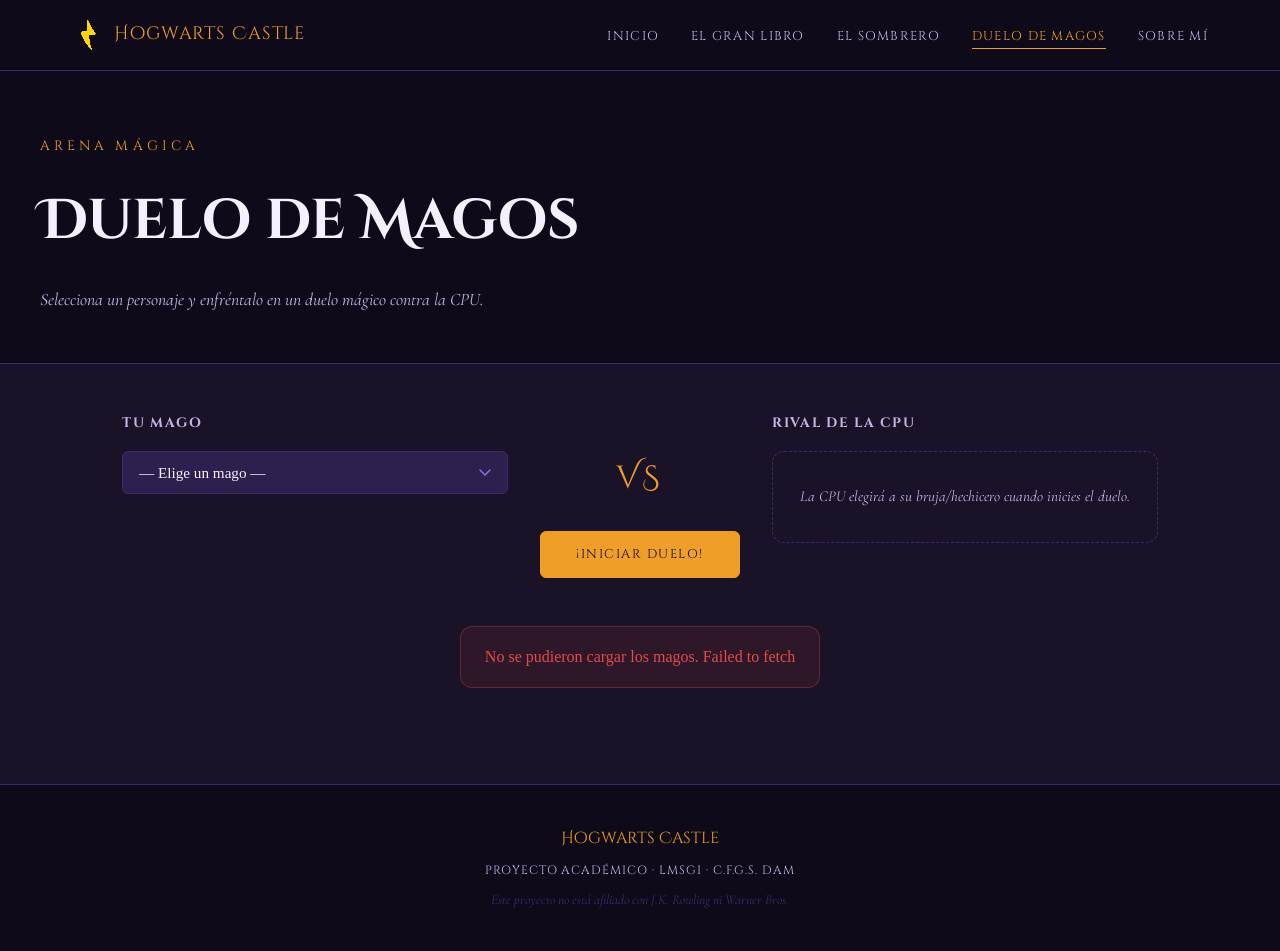
==== commit 05c31e96: "correcciones html" ====
--- a/pages/duelo.html
+++ b/pages/duelo.html
@@ -17,7 +17,6 @@
   </head>
   <body>
 
-    <!-- HEADER -->
     <header class="site-header">
       <div class="header-inner">
         <div class="logo">
@@ -25,7 +24,6 @@
           <a href="../index.html" class="logo-text">Hogwarts Castle</a>
         </div>
         <nav class="main-nav">
-          <button class="nav-toggle" aria-label="Abrir menú">&#9776;</button>
           <ul class="nav-list">
             <li><a href="../index.html" class="nav-link">Inicio</a></li>
             <li><a href="libro.html" class="nav-link">El Gran Libro</a></li>
@@ -37,25 +35,21 @@
       </div>
     </header>
 
-    <!-- MAIN -->
     <main class="site-main">
 
-      <!-- PAGE HERO -->
       <section class="page-hero">
         <div class="page-hero__content">
           <p class="hero-eyebrow">Arena mágica</p>
           <h1 class="page-hero__title">Duelo de Magos</h1>
           <p class="page-hero__desc">
-            Selecciona dos personajes y enfréntalos en un duelo mágico.
+            Selecciona un personaje y enfréntalo en un duelo mágico contra la CPU.
           </p>
         </div>
       </section>
 
-      <!-- SELECCIÓN DE MAGOS -->
       <section class="duel-section">
         <div class="duel-container">
 
-          <!-- MAGO 1 — elegido por el jugador -->
           <div class="duelist-panel" id="panel-1">
             <h2 class="duelist-panel__title">Tu mago</h2>
             <select class="duelist-select" id="select-1" aria-label="Seleccionar tu mago">
@@ -64,7 +58,6 @@
             <div class="duelist-card hidden" id="card-1"></div>
           </div>
 
-          <!-- VS -->
           <div class="duel-vs" aria-hidden="true">
             <span class="duel-vs__text">VS</span>
             <button class="btn btn--primary duel-btn" id="btn-duel">
@@ -72,23 +65,20 @@
             </button>
           </div>
 
-          <!-- MAGO 2 — elegido por la CPU -->
           <div class="duelist-panel" id="panel-2">
             <h2 class="duelist-panel__title">Rival de la CPU</h2>
             <p class="cpu-hint" id="cpu-hint">
-              La CPU elegirá a su campeón cuando inicies el duelo.
+              La CPU elegirá a su bruja/hechicero cuando inicies el duelo.
             </p>
             <div class="duelist-card hidden" id="card-2"></div>
           </div>
 
         </div>
 
-        <!-- RESULTADO DEL DUELO -->
         <div class="duel-result hidden" id="duel-result">
           <p class="duel-result__text" id="duel-result-text"></p>
         </div>
 
-        <!-- ESTADOS -->
         <div class="loading-state hidden" id="duel-loading">
           <p class="loading-text">Cargando magos...</p>
         </div>
@@ -100,7 +90,6 @@
 
     </main>
 
-    <!-- FOOTER -->
     <footer class="site-footer">
       <div class="footer-inner">
         <p class="footer-brand">Hogwarts Castle</p>
--- a/css/styles.css
+++ b/css/styles.css
@@ -182,23 +182,6 @@
   width: 100%;
 }
 
-/* Botón hamburguesa (oculto por defecto en desktop) */
-.nav-toggle {
-  display: none;
-  background: none;
-  border: 1px solid var(--color-border);
-  color: var(--color-text);
-  font-size: 1.2rem;
-  padding: 6px 10px;
-  border-radius: var(--radius-sm);
-  cursor: pointer;
-  transition: border-color var(--transition);
-}
-
-.nav-toggle:hover {
-  border-color: var(--color-gold);
-  color: var(--color-gold);
-}
 
 /* =============================================
    MAIN
@@ -695,47 +678,7 @@
 .portal-card:nth-child(2) { animation: fadeInUp 0.6s ease 0.3s both; }
 .portal-card:nth-child(3) { animation: fadeInUp 0.6s ease 0.5s both; }
 
-/* =============================================
-   RESPONSIVE
-   lenguajecss.com → CSS → Media Queries
-   ============================================= */
-@media (max-width: 768px) {
-  .nav-toggle {
-    display: block;
-  }
-
-  .nav-list {
-    display: none;
-    position: absolute;
-    top: 70px;
-    left: 0;
-    right: 0;
-    background-color: var(--color-bg-deep);
-    border-bottom: 1px solid var(--color-border);
-    flex-direction: column;
-    gap: 0;
-    padding: 1rem 0;
-    z-index: 99;
-  }
-
-  .nav-list.nav-list--open {
-    display: flex;
-  }
-
-  .nav-link {
-    padding: 0.8rem 2rem;
-    width: 100%;
-    display: block;
-  }
-
-  .cards-grid {
-    grid-template-columns: 1fr;
-  }
-
-  .hero-title {
-    font-size: 2.5rem;
-  }
-}
+
 
 /* =============================================
    PAGE HERO (páginas internas)
@@ -1882,47 +1825,7 @@
   font-size: 0.9rem;
 }
 
-/* =============================================
-   RESPONSIVE PÁGINAS INTERNAS
-   lenguajecss.com → CSS → Media Queries
-   ============================================= */
-@media (max-width: 768px) {
-  .page-hero {
-    padding: 3rem 1.5rem 2rem;
-  }
-
-  .filters-inner {
-    flex-direction: column;
-    align-items: flex-start;
-    gap: 0.8rem;
-  }
-
-  .answers-grid {
-    grid-template-columns: 1fr;
-  }
-
-  .duel-container {
-    grid-template-columns: 1fr;
-  }
-
-  .duel-vs {
-    flex-direction: row;
-    padding-top: 0;
-    justify-content: center;
-  }
-
-  .profile-container {
-    grid-template-columns: 1fr;
-  }
-
-  .characters-grid {
-    grid-template-columns: repeat(auto-fill, minmax(150px, 1fr));
-  }
-
-  .modal-data {
-    grid-template-columns: 1fr;
-  }
-}
+
 
 /* =============================================
    LIBRO.HTML — PORTADA
@@ -2252,35 +2155,7 @@
   animation: pageFlip 0.25s ease both;
 }
 
-/* =============================================
-   LIBRO.HTML — RESPONSIVE
-   lenguajecss.com → CSS → Media Queries
-   ============================================= */
-@media (max-width: 600px) {
-  .book-reader {
-    grid-template-columns: 36px 1fr 36px;
-    gap: 0.5rem;
-  }
-
-  .book-arrow {
-    width: 36px;
-    height: 60px;
-    font-size: 1.6rem;
-  }
-
-  .book-page .characters-grid {
-    grid-template-columns: 1fr 1fr;
-    gap: 1rem;
-  }
-
-  .book-cover__inner {
-    padding: 2.5rem 1.5rem;
-  }
-
-  .book-index__chapters {
-    grid-template-columns: 1fr;
-  }
-}
+
 /* =============================================
    IMÁGENES PERSONALIZADAS
    ============================================= */
